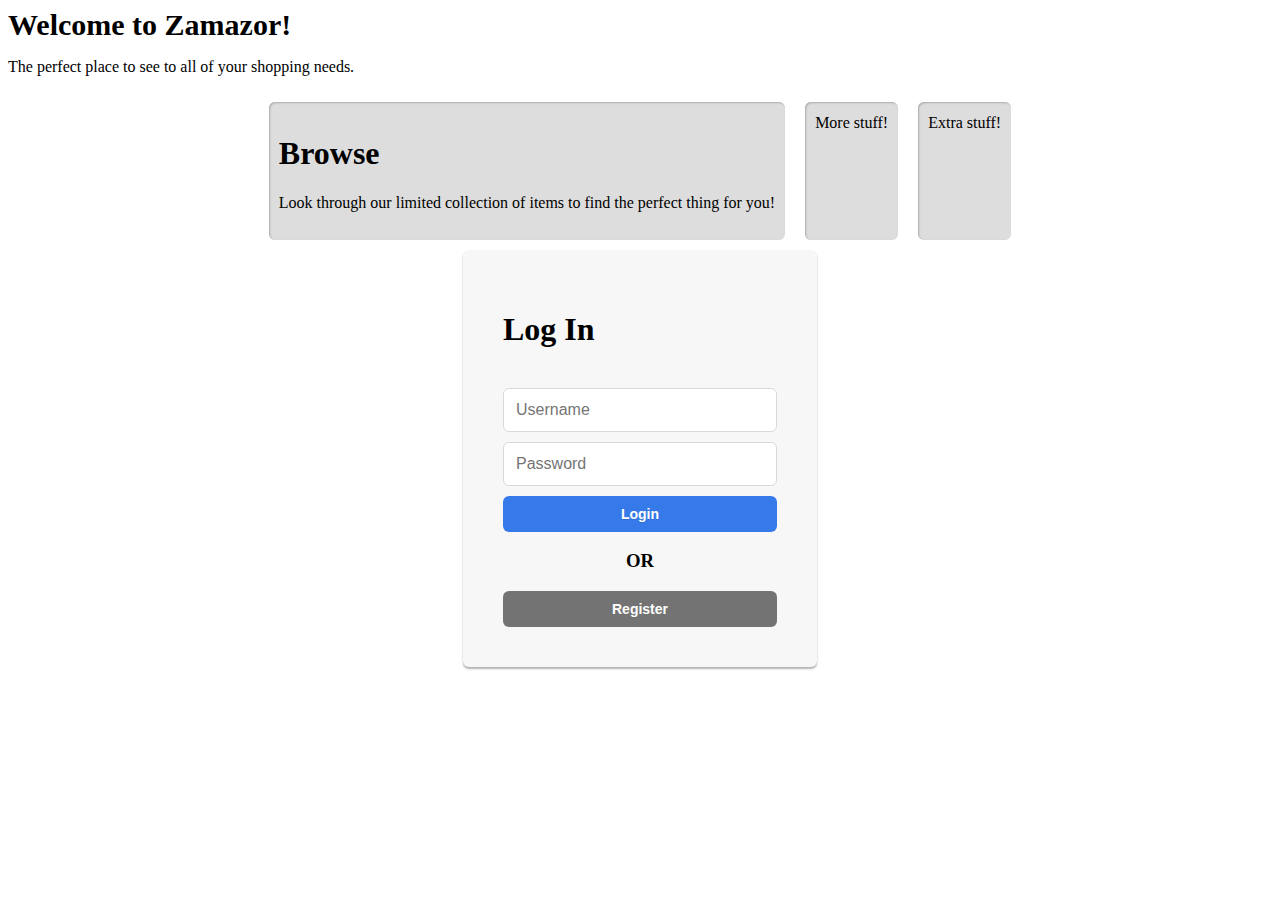
==== index.html @ 08c55fc6 "First commit of all main page stuff." ====
<!DOCTYPE html>

<html lang="en">
    <head>
        <title>Zamazor - Login</title>
        <meta charset="utf-8">
        <link rel="icon" type="image/x-icon" href="images/zamazor.ico">
        
        <link rel="stylesheet" href="style.css" type="text/css">
        <link rel="stylesheet" href="login.css" type="text/css">
    </head>

    <body>

        <div class="ctgr">
            <div class="welcome">
                <header>Welcome to Zamazor!</header>
                <p>The perfect place to see to all of your shopping needs.</p>
                <div style="display:flex;justify-content:center;">
                    <div class="welcome-sub">
                        <h1>Browse</h1>
                        <p>Look through our limited collection of items to find the perfect thing for you!</p>
                    </div>
                    <div class="welcome-sub">
                        More stuff!
                    </div>
                    <div class="welcome-sub">
                        Extra stuff!
                    </div>
                </div>
            </div>
        </div>
        <div class="login-card">
            <h1>Log In</h1><br>
            <form action="login-success.cgi" method="POST">
                <input type="text" name="username" placeholder="Username"><br>
                <input type="password" name="password" placeholder="Password"><br>
                <input type="submit" name="login" class="login login-submit" value="Login">
            </form>

            <h3 class="login-head">OR</h3>

            <a class="login register" href="register.html">Register</a>
        </div>

    </body>

</html>
---- login.css ----
.login-card {
  padding: 40px;
  width: 274px;
  background-color: #F7F7F7;
  margin: 0 auto 10px;
  border-radius: 6px;
  box-shadow: 0px 2px 2px rgba(0, 0, 0, 0.3);
  overflow: hidden;
}

.login-card input[type=submit] {
    width: 100%;
    display: block;
    margin-bottom: 10px;
    position: relative;
}

.login-card input[type=text],
        input[type=email],
        input[type=password] {
    height: 44px;
    font-size: 16px;
    width: 100%;
    margin-bottom: 10px;
    background: #fff;
    border: 1px solid #d9d9d9;
    border-radius: 6px;
    padding: 4px 12px;
    box-sizing: border-box;
}

.login {
    text-align: center;
    font-size: 14px;
    font-family: 'Arial', sans-serif;
    font-weight: 700;
    height: 36px;
    padding: 2px 8px;
    border-radius: 6px;
}

.login-submit {
    border: 0px;
    color: #fff;
    text-shadow: 0 1px rgba(0, 0, 0, 0.1);
    background-color: rgb(53, 122, 232);
    
    transition-duration: 150ms;
}

.login-submit:hover {
    border: 0px;
    text-shadow: 0 1px rgba(0, 0, 0, 0.3);
    background-color: rgb(77, 145, 254);
}

.login-help {
    width: 100%;
    text-align: center;
    font-size: 12px;
}

h3.login-head {
    text-align: center;
}

.login-card a.register {
    width: 100%;
    display: block;
    position: relative;

    text-decoration: none;
    padding: 10px;
    box-sizing: border-box;

    border: 0px;
    color: #fff;
    background-color: #737373;

    transition-duration: 150ms;
}

.login-card a.register:hover {
    border: 0px;
    text-shadow: 0 1px rgba(0, 0, 0, 0.3);
    background-color: #808080;

}
div.return-link {
    text-align: center;
}

div.return-link a {
    color: rgb(0, 147, 147);
    font-weight: bold;
}

div.welcome {
    margin: auto;
}

div.welcome-sub {
    background-color: rgb(221, 221, 221);
    border-radius: 6px;

    box-shadow: 1px 1px 2px #acacac inset;
    padding: 12px 10px;
    margin: 10px;
}

div.welcome header {
    font-size: 30px;
    font-weight: bold;
}
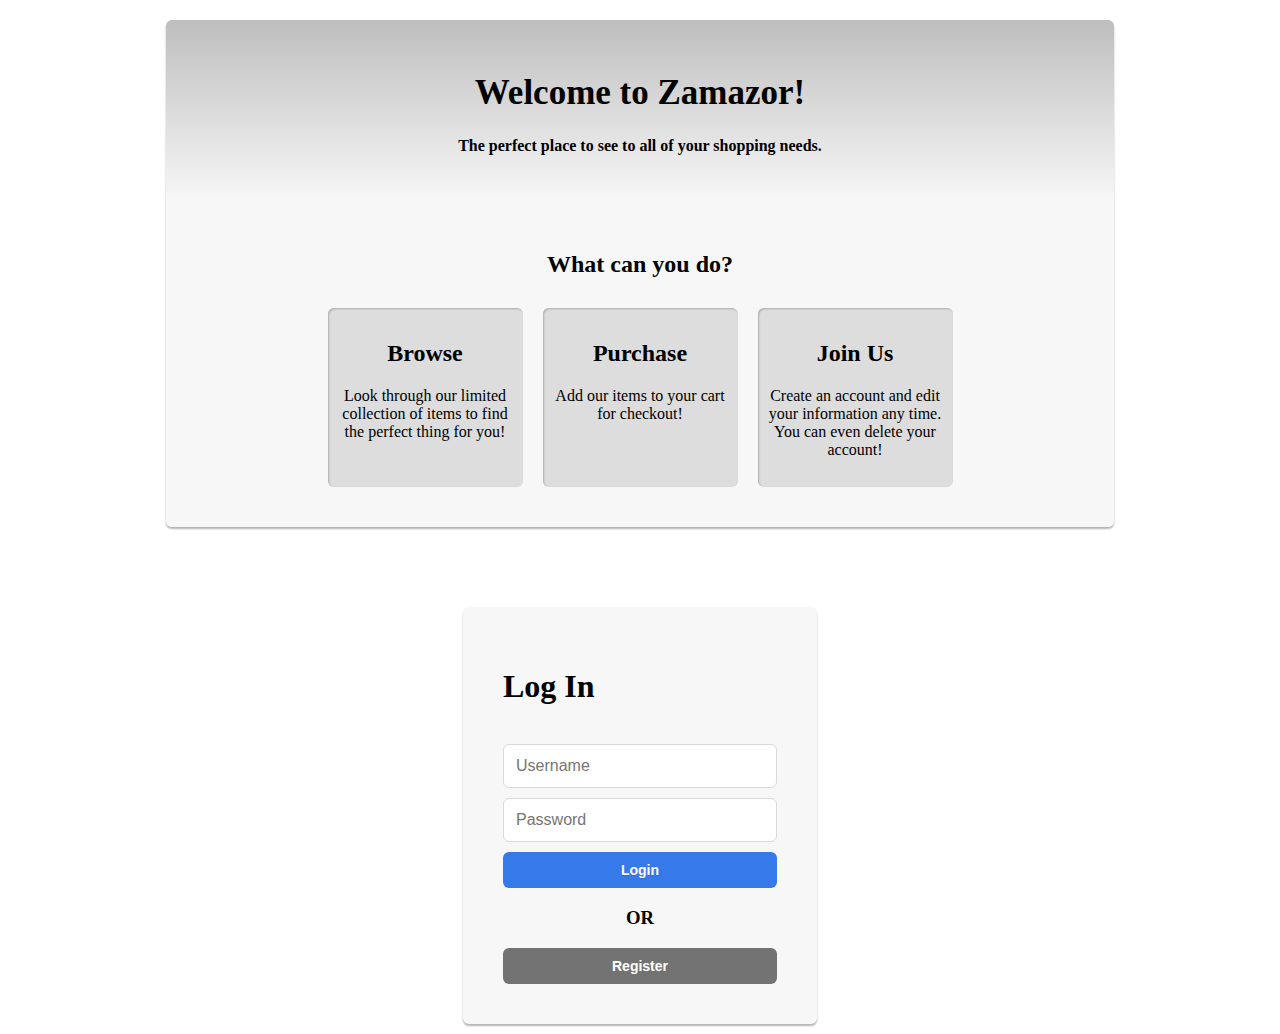
==== commit 5c3fb20f: "Final upload of documents" ====
--- a/index.html
+++ b/index.html
@@ -4,28 +4,33 @@
     <head>
         <title>Zamazor - Login</title>
         <meta charset="utf-8">
-        <link rel="icon" type="image/x-icon" href="images/zamazor.ico">
+        <link rel="icon" type="image/x-icon" href="zamazor.ico">
         
-        <link rel="stylesheet" href="style.css" type="text/css">
         <link rel="stylesheet" href="login.css" type="text/css">
     </head>
 
     <body>
 
-        <div class="ctgr">
-            <div class="welcome">
-                <header>Welcome to Zamazor!</header>
-                <p>The perfect place to see to all of your shopping needs.</p>
+        <div class="welcome">
+            <div class="category" style="background-image: linear-gradient(#bebebe, #F7F7F7)">
+                <h1>Welcome to Zamazor!</h1>
+                <p><strong>The perfect place to see to all of your shopping needs.</strong></p>
+            </div>
+            
+            <div class="category" style="background-color: #F7F7F7;">
+                <h2>What can you do?</h2>
                 <div style="display:flex;justify-content:center;">
                     <div class="welcome-sub">
-                        <h1>Browse</h1>
+                        <h2>Browse</h2>
                         <p>Look through our limited collection of items to find the perfect thing for you!</p>
                     </div>
                     <div class="welcome-sub">
-                        More stuff!
+                        <h2>Purchase</h2>
+                        <p>Add our items to your cart for checkout!</p>
                     </div>
                     <div class="welcome-sub">
-                        Extra stuff!
+                        <h2>Join Us</h2>
+                        <p>Create an account and edit your information any time. You can even delete your account!</p>
                     </div>
                 </div>
             </div>
--- a/login.css
+++ b/login.css
@@ -1,11 +1,11 @@
 .login-card {
-  padding: 40px;
-  width: 274px;
-  background-color: #F7F7F7;
-  margin: 0 auto 10px;
-  border-radius: 6px;
-  box-shadow: 0px 2px 2px rgba(0, 0, 0, 0.3);
-  overflow: hidden;
+    padding: 40px;
+    width: 274px;
+    background-color: #F7F7F7;
+    margin: 0 auto 10px;
+    border-radius: 6px;
+    box-shadow: 0px 2px 2px rgba(0, 0, 0, 0.3);
+    overflow: hidden;
 }
 
 .login-card input[type=submit] {
@@ -16,8 +16,8 @@
 }
 
 .login-card input[type=text],
-        input[type=email],
-        input[type=password] {
+input[type=email],
+input[type=password] {
     height: 44px;
     font-size: 16px;
     width: 100%;
@@ -44,7 +44,7 @@
     color: #fff;
     text-shadow: 0 1px rgba(0, 0, 0, 0.1);
     background-color: rgb(53, 122, 232);
-    
+
     transition-duration: 150ms;
 }
 
@@ -86,6 +86,7 @@
     background-color: #808080;
 
 }
+
 div.return-link {
     text-align: center;
 }
@@ -96,7 +97,20 @@
 }
 
 div.welcome {
+    width: 75%;
+    background-color: #F7F7F7;
+    border-radius: 6px;
+    box-shadow: 0px 2px 2px rgba(0, 0, 0, 0.3);
+
     margin: auto;
+    margin-top: 20px;
+    margin-bottom: 80px;
+}
+
+div.category {
+    padding: 30px 20px;
+    text-align: center;
+    border-radius: 6px;
 }
 
 div.welcome-sub {
@@ -106,9 +120,9 @@
     box-shadow: 1px 1px 2px #acacac inset;
     padding: 12px 10px;
     margin: 10px;
+    width: 175px;
 }
 
-div.welcome header {
-    font-size: 30px;
-    font-weight: bold;
-}
+div.welcome h1 {
+    font-size: 35px;
+}